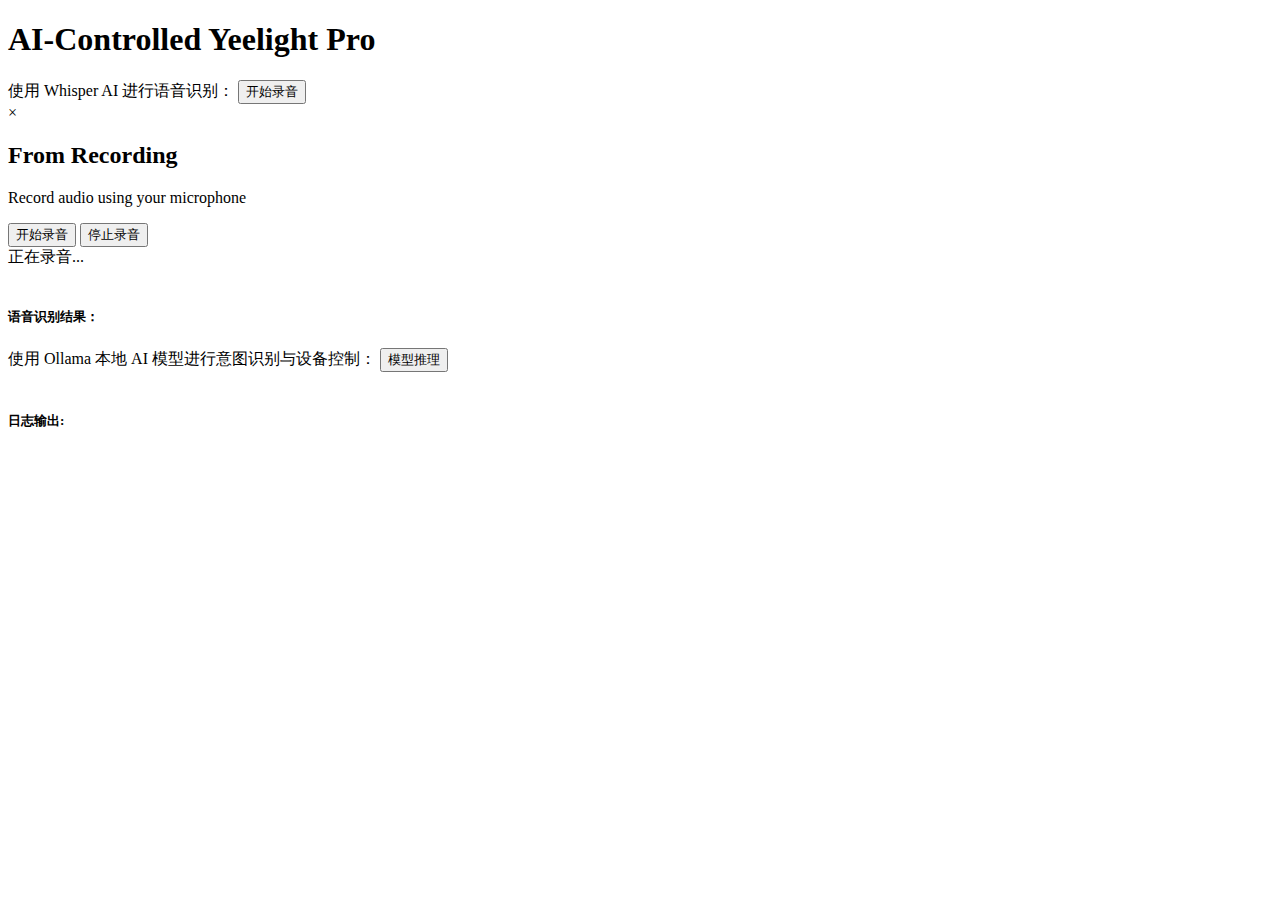
==== templates/index.html @ 4a893d25 "feat:init" ====
<!DOCTYPE html>
<html lang="zh">
<head>
    <meta charset="UTF-8">
    <meta name="viewport" content="width=device-width, initial-scale=1.0">
    <title>AI-Controlled Yeelight Pro</title>
    <link rel="stylesheet" href="static/style.css">
    <link rel="icon" href="{{ url_for('static', filename='favicon.ico') }}" type="image/x-icon">
    <script src="static/socket.io.min.js"></script>  <!-- Include Socket.IO client -->
</head>
<body>
    <h1 class="title">AI-Controlled Yeelight Pro</h1>
    <div class="button-container">
        <label class="label">使用 Whisper AI 进行语音识别：</label>
        <button id="openModalButton">开始录音</button>  <!-- Button to open modal -->
    </div>

    <!-- Modal for recording -->
    <div id="recordingModal" class="modal hidden">
        <div class="modal-content">
            <span class="close-button" id="closeModalButton">&times;</span>
            <h2>From Recording</h2>
            <p>Record audio using your microphone</p>
            <div class="button-center">  <!-- Center the buttons -->
                <button id="startButton">开始录音</button>
                <button id="stopButton" class="hidden">停止录音</button>
            </div>
            <div id="recordingIndicator" class="hidden">正在录音...</div>
        </div>
    </div>
    <br>
    <div class="logContainer">
        <h5 id="result">语音识别结果：</h5>
        <span id="resultDiv"></span>
        <p id="transcription" class="transcription"></p>
    </div>
    <div id="submitDiv" class="hidden">
        <label class="label">使用 Ollama 本地 AI 模型进行意图识别与设备控制：</label>
        <button id="submitButton">模型推理</button>
    </div>
    
    <br>
    <div id="logContainer" class="logContainer">
        <h5>日志输出:</h5>
        <div id="logList" class="log-list"></div>  <!-- Log list for displaying messages -->
    </div>

    <script src="static/script.js"></script>  <!-- Your custom script -->
</body>
</html>
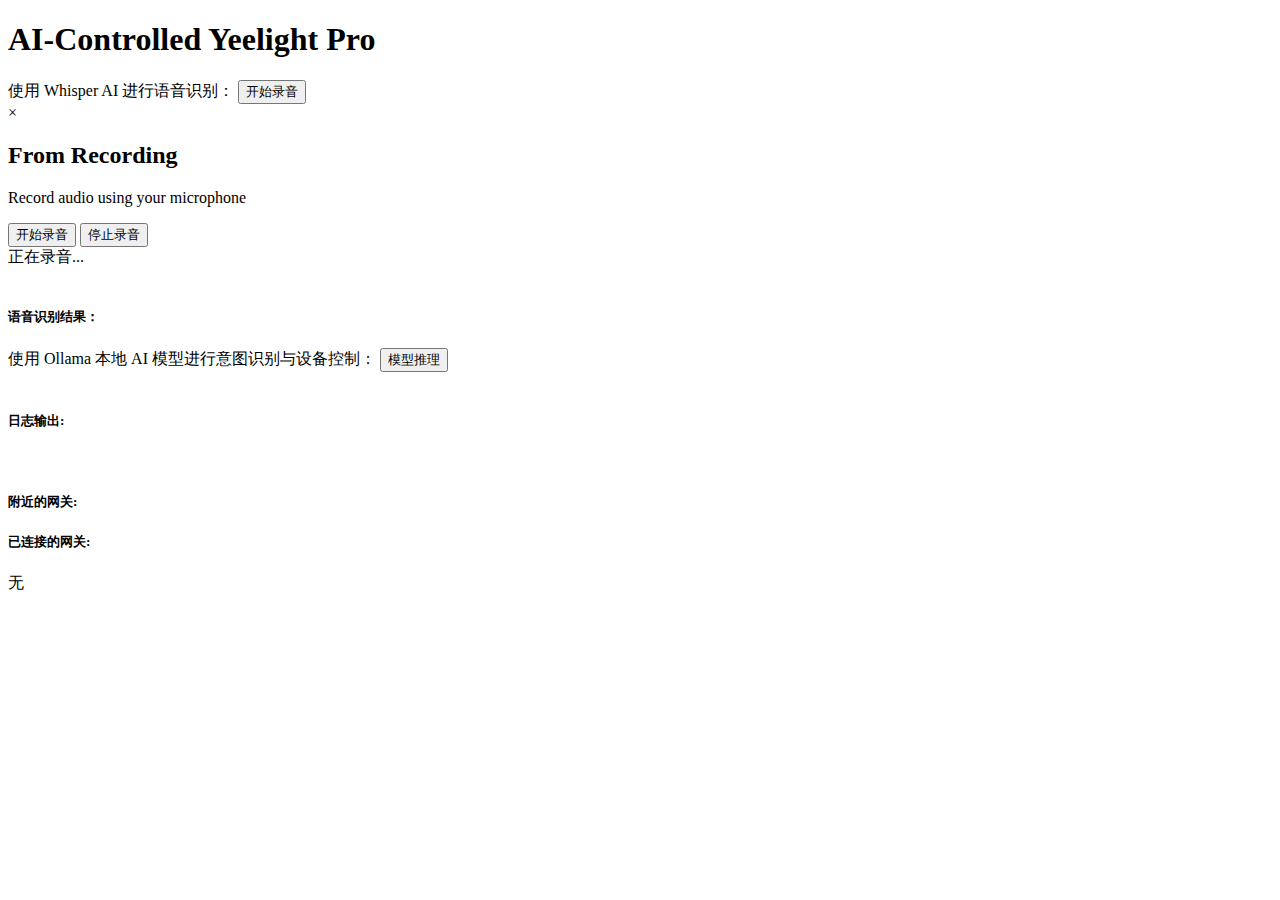
==== commit 0411a48a: "feat:docker version" ====
--- a/templates/index.html
+++ b/templates/index.html
@@ -7,6 +7,7 @@
     <link rel="stylesheet" href="static/style.css">
     <link rel="icon" href="{{ url_for('static', filename='favicon.ico') }}" type="image/x-icon">
     <script src="static/socket.io.min.js"></script>  <!-- Include Socket.IO client -->
+   
 </head>
 <body>
     <h1 class="title">AI-Controlled Yeelight Pro</h1>
@@ -44,7 +45,16 @@
         <h5>日志输出:</h5>
         <div id="logList" class="log-list"></div>  <!-- Log list for displaying messages -->
     </div>
-
+    <br>
+    <!-- 新增的网关展示部分 -->
+    <div class="logContainer">
+        <h5>附近的网关:</h5>
+        <p id="gateways-list"></p>
+        <h5>已连接的网关:</h5>
+        <p id="connected-gateway">无</p>
+        <!-- 新增重新连接网关按钮 -->
+    </div>
+    
     <script src="static/script.js"></script>  <!-- Your custom script -->
 </body>
 </html>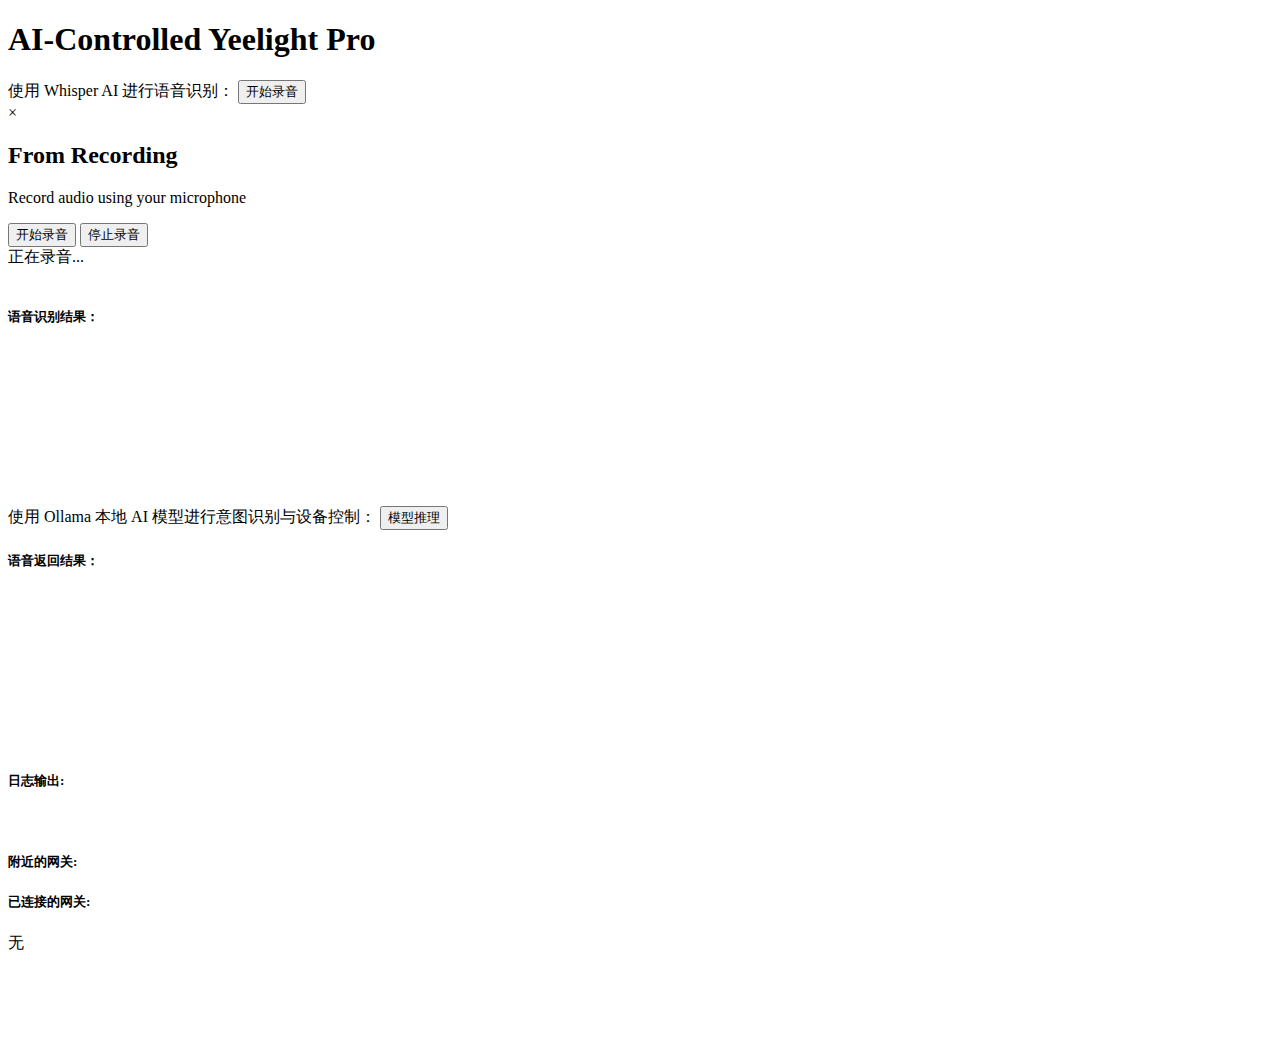
==== commit 3e63e0b7: "feat:update css" ====
--- a/templates/index.html
+++ b/templates/index.html
@@ -30,15 +30,23 @@
         </div>
     </div>
     <br>
-    <div class="logContainer">
+    <div class="logContainer" style="height: 180px;">
         <h5 id="result">语音识别结果：</h5>
         <span id="resultDiv"></span>
-        <p id="transcription" class="transcription"></p>
+        <div id="transcription" class="transcription">
+        </div>
     </div>
+    <br>
     <div id="submitDiv" class="hidden">
         <label class="label">使用 Ollama 本地 AI 模型进行意图识别与设备控制：</label>
         <button id="submitButton">模型推理</button>
     </div>
+    <div class="logContainer" style="height: 180px;">
+        <h5 id="resultVedio">语音返回结果：</h5>
+        <div id="resultVedioDiv" class="transcription">
+        </div>
+    </div>
+    
     
     <br>
     <div id="logContainer" class="logContainer">
@@ -47,7 +55,7 @@
     </div>
     <br>
     <!-- 新增的网关展示部分 -->
-    <div class="logContainer">
+    <div class="logContainer" style="height: 180px;">
         <h5>附近的网关:</h5>
         <p id="gateways-list"></p>
         <h5>已连接的网关:</h5>
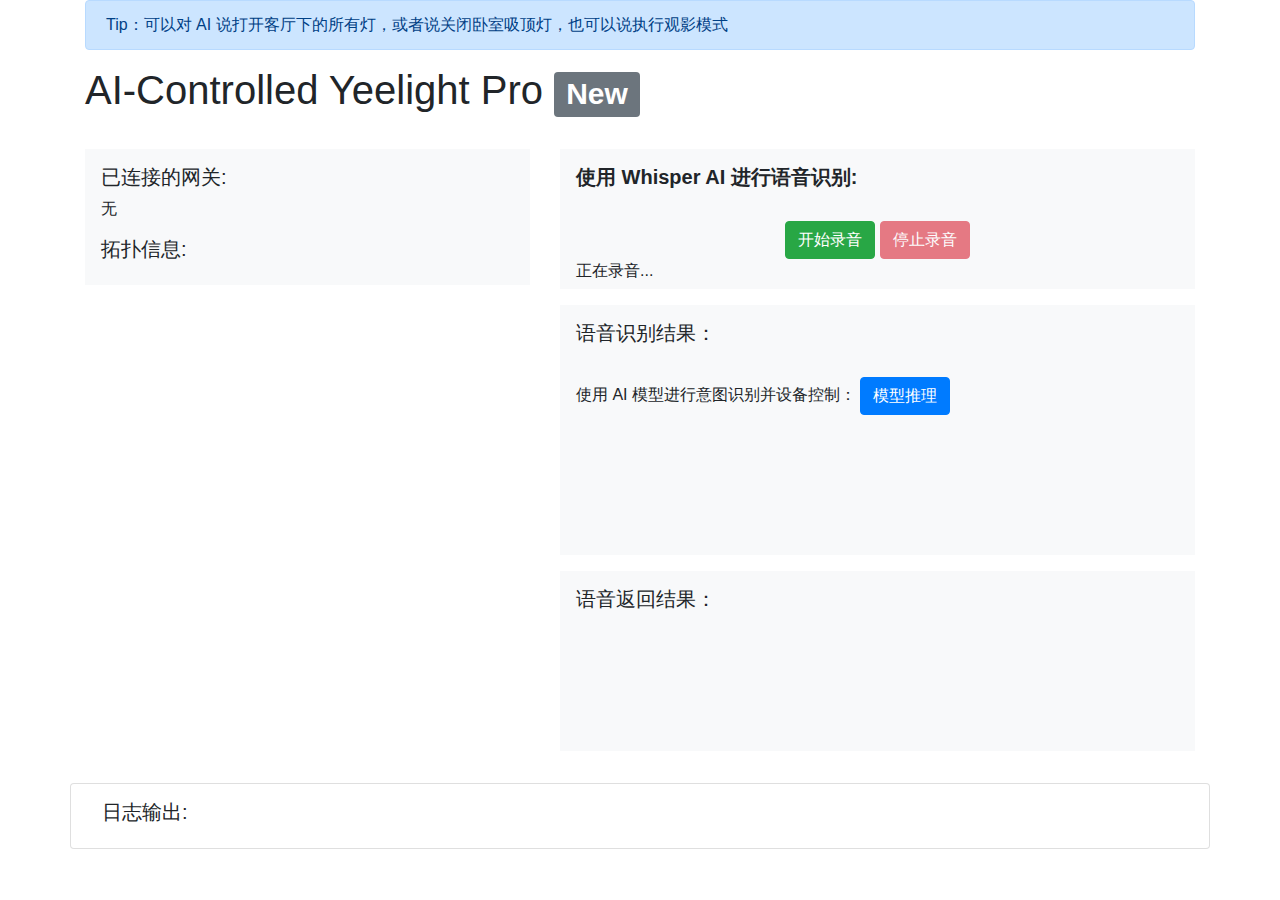
==== commit c04e1050: "feat:ui update" ====
--- a/templates/index.html
+++ b/templates/index.html
@@ -7,62 +7,73 @@
     <link rel="stylesheet" href="static/style.css">
     <link rel="icon" href="{{ url_for('static', filename='favicon.ico') }}" type="image/x-icon">
     <script src="static/socket.io.min.js"></script>  <!-- Include Socket.IO client -->
-   
+    <link href="https://stackpath.bootstrapcdn.com/bootstrap/4.5.2/css/bootstrap.min.css" rel="stylesheet">
 </head>
 <body>
-    <h1 class="title">AI-Controlled Yeelight Pro</h1>
-    <div class="button-container">
-        <label class="label">使用 Whisper AI 进行语音识别：</label>
-        <button id="openModalButton">开始录音</button>  <!-- Button to open modal -->
+    <div class="container">
+        <div class="alert alert-primary" role="alert">
+            Tip：可以对 AI 说打开客厅下的所有灯，或者说关闭卧室吸顶灯，也可以说执行观影模式
+        </div>
+        <h1>AI-Controlled Yeelight Pro <span class="badge badge-secondary">New</span></h1>
+        <br>
+        <div class="row">
+            <!-- 左侧列：已连接的网关 -->
+            <div class="col-md-5 mb-3" style="height: 570px">
+                <div class="p-3 bg-light">
+                    <h5>已连接的网关:</h5>
+                    <p id="connected-gateway">无</p>
+                    <h5>拓扑信息:</h5>
+                    <div id="nodes-list" style="max-height: 466px; overflow-y: auto;"></div>
+                </div>
+            </div>
+
+            <!-- 右侧列：语音识别和结果 -->
+            <div class="col-md-7 mb-3">
+                <div class="p-3 bg-light" style="height: 140px">
+                    <h5  class="font-weight-bold">使用 Whisper AI 进行语音识别:</h5>
+                    <br>
+                    <div class="text-center">
+                        <button id="startButton" class="btn btn-success">开始录音</button>
+                        <button id="stopButton" class="btn btn-danger" disabled>停止录音</button>
+                    </div>
+                    <div id="recordingIndicator" class="hidden">正在录音...</div>
+                </div>
+
+                <div class="p-3  mt-3  bg-light" style="height: 250px">
+                    <h5 id="result">语音识别结果：</h5>
+                    <span id="resultDiv"></span>
+                    <div id="transcription" class="overflow-auto" style="max-height: 60px;"></div>
+                    <br>
+                    <div id="submitDiv" class="hidden">
+                        <label class="label">使用 AI 模型进行意图识别并设备控制：</label>
+                        <button id="submitButton"  class="btn btn-primary">模型推理</button>
+                    </div>
+                </div>
+
+    
+                <div class="p-3  mt-3 bg-light" style="height: 180px">
+                    <h5 id="resultVedio">语音返回结果：</h5>
+                    <div id="resultVedioDiv" class="overflow-auto" style="max-height: 200px;"></div>
+                </div>
+            </div>
+        </div>
+
+        <!-- 底部：日志输出 -->
+        <div class="row mt-3 card">
+            <div class="col-12">
+                <div class="p-3  ">
+                    <h5>日志输出:</h5>
+                    <div id="logList" class="overflow-auto" style="max-height: 300px;"></div>
+                </div>
+            </div>
+        </div>
     </div>
 
-    <!-- Modal for recording -->
-    <div id="recordingModal" class="modal hidden">
-        <div class="modal-content">
-            <span class="close-button" id="closeModalButton">&times;</span>
-            <h2>From Recording</h2>
-            <p>Record audio using your microphone</p>
-            <div class="button-center">  <!-- Center the buttons -->
-                <button id="startButton">开始录音</button>
-                <button id="stopButton" class="hidden">停止录音</button>
-            </div>
-            <div id="recordingIndicator" class="hidden">正在录音...</div>
-        </div>
-    </div>
-    <br>
-    <div class="logContainer" style="height: 180px;">
-        <h5 id="result">语音识别结果：</h5>
-        <span id="resultDiv"></span>
-        <div id="transcription" class="transcription">
-        </div>
-    </div>
-    <br>
-    <div id="submitDiv" class="hidden">
-        <label class="label">使用 Ollama 本地 AI 模型进行意图识别与设备控制：</label>
-        <button id="submitButton">模型推理</button>
-    </div>
-    <div class="logContainer" style="height: 180px;">
-        <h5 id="resultVedio">语音返回结果：</h5>
-        <div id="resultVedioDiv" class="transcription">
-        </div>
-    </div>
-    
-    
-    <br>
-    <div id="logContainer" class="logContainer">
-        <h5>日志输出:</h5>
-        <div id="logList" class="log-list"></div>  <!-- Log list for displaying messages -->
-    </div>
-    <br>
-    <!-- 新增的网关展示部分 -->
-    <div class="logContainer" style="height: 180px;">
-        <h5>附近的网关:</h5>
-        <p id="gateways-list"></p>
-        <h5>已连接的网关:</h5>
-        <p id="connected-gateway">无</p>
-        <!-- 新增重新连接网关按钮 -->
-    </div>
-    
-    <script src="static/script.js"></script>  <!-- Your custom script -->
+
+    <script src="static/script.js"></script>
+    <!-- 引入 jQuery -->
+    <script src="https://code.jquery.com/jquery-3.5.1.min.js"></script>
+    <!-- 引入 Bootstrap 的 JavaScript 文件 -->
+    <script src="https://stackpath.bootstrapcdn.com/bootstrap/4.5.2/js/bootstrap.bundle.min.js"></script>
 </body>
 </html>